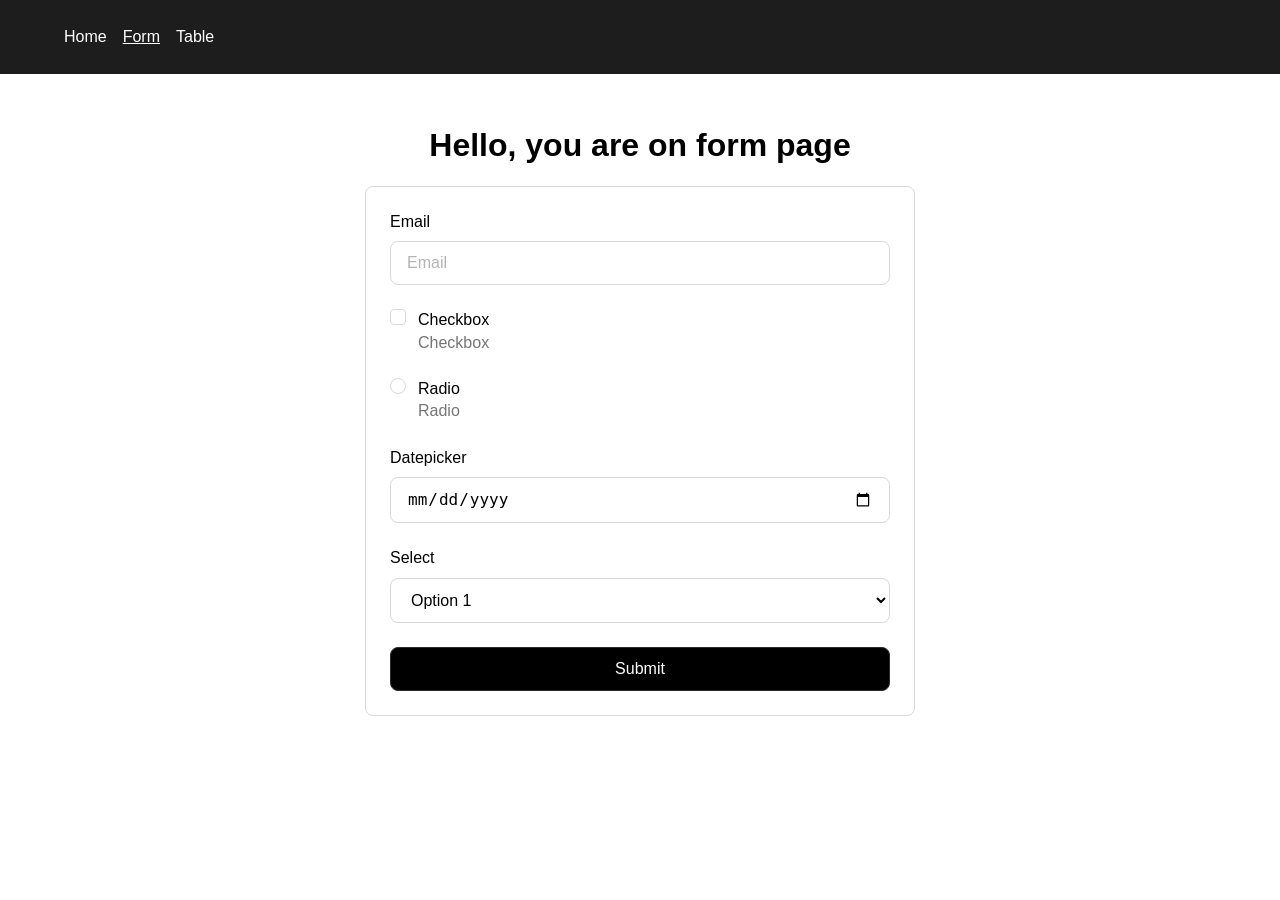
==== form.html @ 90ea9c31 "Homework 1" ====
<!DOCTYPE html>
<html lang="en">

<head>
    <meta charset="UTF-8">
    <meta name="viewport" content="width=device-width, initial-scale=1.0">
    <title>Form - Internet technologies</title>
    <link rel="stylesheet" href="style.css">
</head>

<body>
    <header>
        <nav>
            <ul>
                <li class="list-item"><a href="./index.html">Home</a></li>
                <li class="list-item"><a class="active" href="form.html">Form</a></li>
                <li class="list-item"><a href="table.html">Table</a></li>
            </ul>
        </nav>
    </header>

    <main>
        <h1>Hello, you are on form page</h1>
        <form>
            <div class="form-group">
                <label for="email">Email</label>
                <input type="email" id="email" name="email" placeholder="Email" required class="input">
            </div>
            <div class="checkbox-group">
                <input type="checkbox" id="checkbox" name="checkbox">
                <div>
                    <label for="checkbox">Checkbox</label>
                    <label for="checkbox" class="sub-label">Checkbox</label>
                </div>
            </div>
            <div class="checkbox-group">
                <input type="radio" id="radio" name="radio">
                <div>
                    <label for="radio">Radio</label>
                    <label for="radio" class="sub-label">Radio</label>
                </div>
            </div>
            <div class="form-group">
                <label for="datepicker">Datepicker</label>
                <input type="date" id="datepicker" name="datepicker" class="input">
            </div>
            <div class="form-group">
                <label for="select">Select</label>
                <select id="select" name="select" class="input">
                    <option value="option1">Option 1</option>
                    <option value="option2">Option 2</option>
                    <option value="option3">Option 3</option>
                </select>
            </div>
            <button type="submit" class="submit">Submit</button>
        </form>
    </main>
</body>

</html>
---- style.css ----
body {
    margin: 0;
    padding: 0;
    font-family: Inter, sans-serif;
}

header {
    background-color: #1D1D1D;
    padding: 28px 64px;
}

nav ul {
    list-style: none;
    display: flex;
    flex-wrap: wrap;
    padding: 0;
    margin: 0;
    gap: 16px;
}

.list-item {
    margin: 0;
    padding: 0;
}

.list-item a {
    color: #FFFFFF;
}

a {
    text-decoration: none;
}

a:hover {
    text-decoration: underline;
}

nav a.active {
    text-decoration: underline;
}

main {
    display: flex;
    flex-direction: column;
    align-items: center;
    justify-content: center;
    padding: 32px;
    animation: fadeIn 0.25s ease-in;
    position: relative;
}

@keyframes fadeIn {
    from { opacity: 0; top:20px; }
    to { opacity: 1; top: 0; }
}

h1 {
    font-size: 32px;
    line-height: normal;
    word-spacing: normal;
    font-weight: 700;
}

label {
    font-size: 16px;
    line-height: 140%;
    color: #000000;
}

.sub-label{
    color:#757575;
}

form {
    border-radius: 8px;
    border-color: #D9D9D9;
    border-width: 1px;
    border-style: solid;
    padding: 24px;
    width:500px;
    gap:24px;
    display: flex;
    flex-direction: column;
}
.form-group {
    display: flex;
    flex-direction: column;
    gap: 8px;
}

.checkbox-group {
    display: flex;
    gap:12px
}
.checkbox-group label {
display: block;}

.form-group .input {
    padding: 12px 16px;
    font-size: 16px;
    line-height: 100%;
    border-radius: 8px;
    border: 1px solid #D9D9D9;
    background-color: white;
}


.form-group .input::placeholder {
    color: #B3B3B3;
}

input[type="checkbox"] {
    appearance: none;
    width: 16px;
    height: 16px;
    border: 1px solid #D9D9D9;
    border-radius: 4px;
    cursor: pointer;
    background-color: white;
    display: grid;
    place-content: center;
    margin: 0;
    flex-shrink: 0;
}

input[type="checkbox"]:checked {
    background-color: #000;
    border-color: #000;
}

input[type="checkbox"]:checked::after {
    content: "";
    width: 10px;
    height: 10px;
    
    background-image: url('data:image/svg+xml,%3Csvg%20width%3D%2213%22%20height%3D%229%22%20viewBox%3D%220%200%2013%209%22%20fill%3D%22none%22%20xmlns%3D%22http%3A%2F%2Fwww.w3.org%2F2000%2Fsvg%22%3E%0A%3Cpath%20d%3D%22M11.4667%200.799988L4.13338%208.13332L0.800049%204.79999%22%20stroke%3D%22%23F5F5F5%22%20stroke-width%3D%221.6%22%20stroke-linecap%3D%22round%22%20stroke-linejoin%3D%22round%22%2F%3E%0A%3C%2Fsvg%3E%0A');
    background-size: contain;
    background-repeat: no-repeat;
    background-position: center;
}

.text-input {
    border-radius: 8px;
    border-color: #D9D9D9;
    border-width: 1px;
    border-style: solid;
    padding: 12px 16px;
}

.table-container {
    width: 100%;
    max-width: 900px;
}

table {
    width: 100%;
    border-collapse: collapse;
    background-color: white;
    box-shadow: 0 4px 15px rgba(0, 0, 0, 0.05);
    border-radius: 8px;
}

th {
    background-color: #1D1D1D;
    color: white;
    padding: 16px;
    text-align: left;
    font-weight: 600;
}

td {
    padding: 16px;
    border-bottom: 1px solid #E5E7EB;
    vertical-align: middle;
}

tr:last-child td {
    border-bottom: none;
}

tr {
    opacity: 0.8;
    transition: opacity 0.3s ease, background-color 0.3s ease;
}

tr:hover {
    background-color: #F9FAFB;
    opacity: 1;
}

th:nth-child(3), td:nth-child(3) {
    width: 200px; 
}

.media-preview {
    border-radius: 4px;
    max-width: 250px; 
    max-height: 250px;
    object-fit: cover;
}

.action-btn {
    background-color: #1D1D1D;
    color: white;
    padding: 8px 16px;
    border: none;
    border-radius: 4px;
    cursor: pointer;
    font-size: 14px;
    transition: background-color 0.2s;
}

.action-btn:hover {
    background-color: #333;
}



input[type="radio"] {
    appearance: none;
    width: 16px;
    height: 16px;
    border: 1px solid #D9D9D9;
    border-radius: 100%;
    cursor: pointer;
    background-color: white;
    display: grid;
    place-content: center;
    margin: 0;
    flex-shrink: 0;
}

input[type="radio"]:checked {
    border-color: #000;
}

input[type="radio"]:checked::after {
    content: "";
    width: 10px;
    height: 10px;
    background-color: #000;
    border-radius: 100%;
}

.submit {
    background-color: #000;
    color: #FFF;
    padding:12px;
    border: 1px solid #2C2C2C;
    border-radius: 8px;
    transition: background-color 0.15s ease;
    font-size: 16px;
}

.submit:hover {
    background-color: #333333;
    cursor: pointer;
}
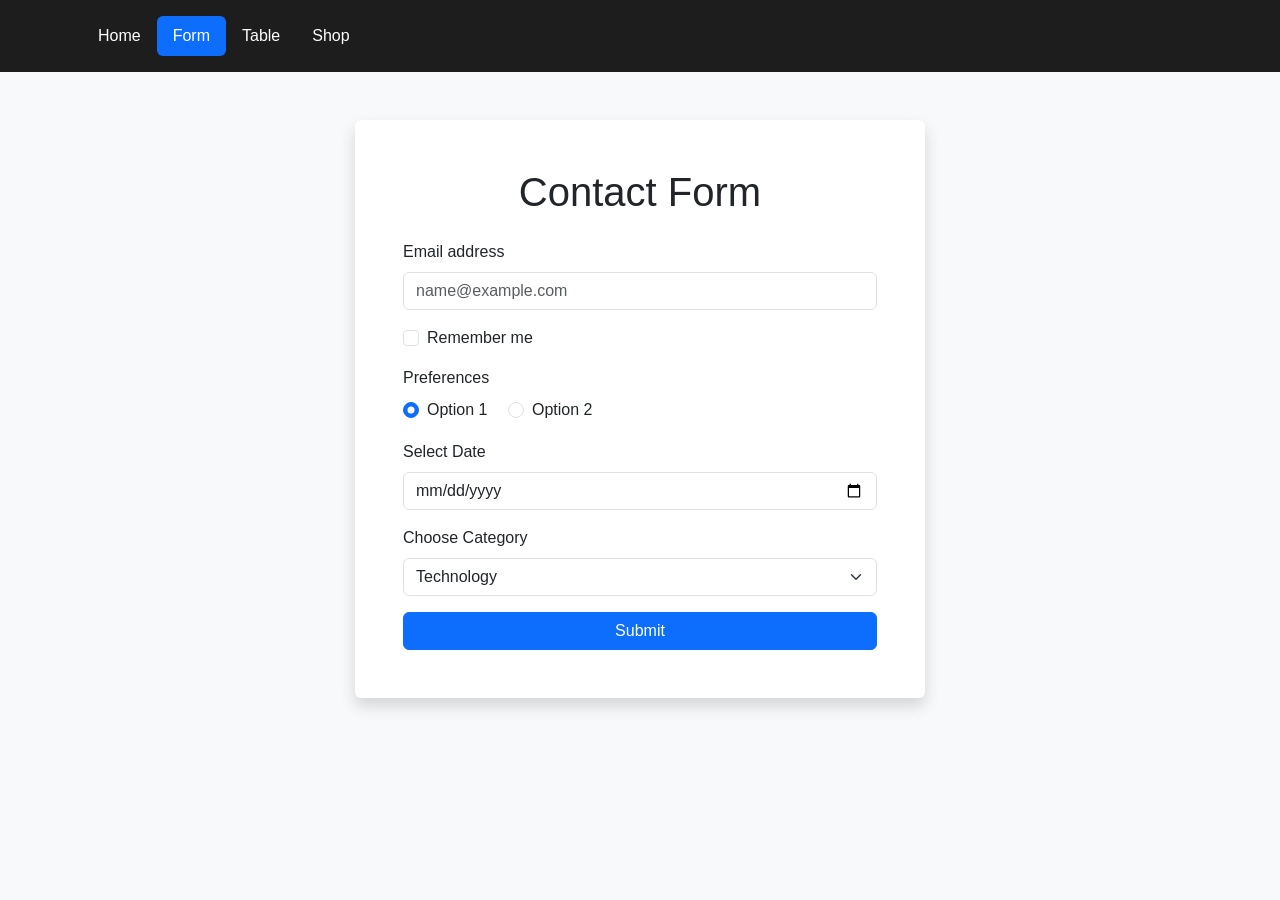
==== commit 075ceecd: "hw2" ====
--- a/form.html
+++ b/form.html
@@ -1,60 +1,72 @@
 <!DOCTYPE html>
 <html lang="en">
-
 <head>
     <meta charset="UTF-8">
     <meta name="viewport" content="width=device-width, initial-scale=1.0">
-    <title>Form - Internet technologies</title>
+    <title>Form - Internet Technologies</title>
+    <link href="https://cdn.jsdelivr.net/npm/bootstrap@5.3.8/dist/css/bootstrap.min.css" rel="stylesheet">
     <link rel="stylesheet" href="style.css">
 </head>
-
-<body>
-    <header>
-        <nav>
-            <ul>
-                <li class="list-item"><a href="./index.html">Home</a></li>
-                <li class="list-item"><a class="active" href="form.html">Form</a></li>
-                <li class="list-item"><a href="table.html">Table</a></li>
+<body class="bg-light">
+    <header class="bg-dark p-3">
+        <nav class="container">
+            <ul class="nav nav-pills">
+                <li class="nav-item"><a class="nav-link text-white" href="index.html">Home</a></li>
+                <li class="nav-item"><a class="nav-link active" href="form.html">Form</a></li>
+                <li class="nav-item"><a class="nav-link text-white" href="table.html">Table</a></li>
+                <li class="nav-item"><a class="nav-link text-white" href="shop.html">Shop</a></li>
             </ul>
         </nav>
     </header>
 
-    <main>
-        <h1>Hello, you are on form page</h1>
-        <form>
-            <div class="form-group">
-                <label for="email">Email</label>
-                <input type="email" id="email" name="email" placeholder="Email" required class="input">
+    <main class="container my-5">
+        <div class="row justify-content-center">
+            <div class="col-md-6 bg-white p-5 rounded shadow">
+                <h1 class="text-center mb-4">Contact Form</h1>
+                <form id="contactForm">
+                    <div class="mb-3">
+                        <label for="email" class="form-label">Email address</label>
+                        <input type="email" class="form-control" id="email" placeholder="name@example.com" required>
+                    </div>
+                    
+                    <div class="mb-3 form-check">
+                        <input type="checkbox" class="form-check-input" id="checkbox">
+                        <label class="form-check-label" for="checkbox">Remember me</label>
+                    </div>
+
+                    <div class="mb-3">
+                        <label class="form-label d-block">Preferences</label>
+                        <div class="form-check form-check-inline">
+                            <input class="form-check-input" type="radio" name="radio" id="radio1" value="option1" checked>
+                            <label class="form-check-label" for="radio1">Option 1</label>
+                        </div>
+                        <div class="form-check form-check-inline">
+                            <input class="form-check-input" type="radio" name="radio" id="radio2" value="option2">
+                            <label class="form-check-label" for="radio2">Option 2</label>
+                        </div>
+                    </div>
+
+                    <div class="mb-3">
+                        <label for="datepicker" class="form-label">Select Date</label>
+                        <input type="date" id="datepicker" class="form-control">
+                    </div>
+
+                    <div class="mb-3">
+                        <label for="select" class="form-label">Choose Category</label>
+                        <select id="select" class="form-select">
+                            <option value="option1">Technology</option>
+                            <option value="option2">Lifestyle</option>
+                            <option value="option3">Science</option>
+                        </select>
+                    </div>
+
+                    <button type="submit" class="btn btn-primary w-100">Submit</button>
+                </form>
             </div>
-            <div class="checkbox-group">
-                <input type="checkbox" id="checkbox" name="checkbox">
-                <div>
-                    <label for="checkbox">Checkbox</label>
-                    <label for="checkbox" class="sub-label">Checkbox</label>
-                </div>
-            </div>
-            <div class="checkbox-group">
-                <input type="radio" id="radio" name="radio">
-                <div>
-                    <label for="radio">Radio</label>
-                    <label for="radio" class="sub-label">Radio</label>
-                </div>
-            </div>
-            <div class="form-group">
-                <label for="datepicker">Datepicker</label>
-                <input type="date" id="datepicker" name="datepicker" class="input">
-            </div>
-            <div class="form-group">
-                <label for="select">Select</label>
-                <select id="select" name="select" class="input">
-                    <option value="option1">Option 1</option>
-                    <option value="option2">Option 2</option>
-                    <option value="option3">Option 3</option>
-                </select>
-            </div>
-            <button type="submit" class="submit">Submit</button>
-        </form>
+        </div>
     </main>
+
+    <script src="https://cdn.jsdelivr.net/npm/bootstrap@5.3.2/dist/js/bootstrap.bundle.min.js"></script>
+    <script src="script.js"></script>
 </body>
-
 </html>
--- a/style.css
+++ b/style.css
@@ -1,258 +1,79 @@
 body {
-    margin: 0;
-    padding: 0;
-    font-family: Inter, sans-serif;
-}
-
-header {
-    background-color: #1D1D1D;
-    padding: 28px 64px;
-}
-
-nav ul {
-    list-style: none;
-    display: flex;
-    flex-wrap: wrap;
-    padding: 0;
-    margin: 0;
-    gap: 16px;
-}
-
-.list-item {
-    margin: 0;
-    padding: 0;
-}
-
-.list-item a {
-    color: #FFFFFF;
-}
-
-a {
-    text-decoration: none;
-}
-
-a:hover {
-    text-decoration: underline;
-}
-
-nav a.active {
-    text-decoration: underline;
+    font-family: 'Inter', sans-serif;
 }
 
 main {
-    display: flex;
-    flex-direction: column;
-    align-items: center;
-    justify-content: center;
-    padding: 32px;
-    animation: fadeIn 0.25s ease-in;
-    position: relative;
+    animation: fadeIn 0.5s ease-in;
 }
 
 @keyframes fadeIn {
-    from { opacity: 0; top:20px; }
-    to { opacity: 1; top: 0; }
+    from {
+        opacity: 0;
+        transform: translateY(20px);
+    }
+
+    to {
+        opacity: 1;
+        transform: translateY(0);
+    }
 }
 
-h1 {
-    font-size: 32px;
-    line-height: normal;
-    word-spacing: normal;
-    font-weight: 700;
+.reveal {
+    opacity: 0;
+    transform: translateY(30px);
+    transition: all 0.8s ease-out;
 }
 
-label {
-    font-size: 16px;
-    line-height: 140%;
-    color: #000000;
+.reveal.active {
+    opacity: 1;
+    transform: translateY(0);
 }
 
-.sub-label{
-    color:#757575;
+.product-card {
+    transition: transform 0.3s, box-shadow 0.3s;
+    cursor: pointer;
 }
 
-form {
-    border-radius: 8px;
-    border-color: #D9D9D9;
-    border-width: 1px;
-    border-style: solid;
-    padding: 24px;
-    width:500px;
-    gap:24px;
-    display: flex;
-    flex-direction: column;
-}
-.form-group {
-    display: flex;
-    flex-direction: column;
-    gap: 8px;
+.product-card:hover {
+    transform: translateY(-5px);
+    box-shadow: 0 10px 20px rgba(0, 0, 0, 0.1) !important;
 }
 
-.checkbox-group {
-    display: flex;
-    gap:12px
-}
-.checkbox-group label {
-display: block;}
-
-.form-group .input {
-    padding: 12px 16px;
-    font-size: 16px;
-    line-height: 100%;
-    border-radius: 8px;
-    border: 1px solid #D9D9D9;
-    background-color: white;
+header.bg-dark {
+    background-color: #1D1D1D !important;
 }
 
-
-.form-group .input::placeholder {
-    color: #B3B3B3;
+.nav-link.active {
+    background-color: #0d6efd !important;
 }
 
-input[type="checkbox"] {
-    appearance: none;
-    width: 16px;
-    height: 16px;
-    border: 1px solid #D9D9D9;
-    border-radius: 4px;
-    cursor: pointer;
-    background-color: white;
-    display: grid;
-    place-content: center;
-    margin: 0;
-    flex-shrink: 0;
+.img-thumbnail {
+    transition: transform 0.2s;
 }
 
-input[type="checkbox"]:checked {
-    background-color: #000;
-    border-color: #000;
+.img-thumbnail:hover {
+    transform: scale(1.1);
 }
 
-input[type="checkbox"]:checked::after {
-    content: "";
-    width: 10px;
-    height: 10px;
-    
-    background-image: url('data:image/svg+xml,%3Csvg%20width%3D%2213%22%20height%3D%229%22%20viewBox%3D%220%200%2013%209%22%20fill%3D%22none%22%20xmlns%3D%22http%3A%2F%2Fwww.w3.org%2F2000%2Fsvg%22%3E%0A%3Cpath%20d%3D%22M11.4667%200.799988L4.13338%208.13332L0.800049%204.79999%22%20stroke%3D%22%23F5F5F5%22%20stroke-width%3D%221.6%22%20stroke-linecap%3D%22round%22%20stroke-linejoin%3D%22round%22%2F%3E%0A%3C%2Fsvg%3E%0A');
-    background-size: contain;
-    background-repeat: no-repeat;
-    background-position: center;
+.reveal {
+    opacity: 0;
+    transform: translateY(30px);
+    transition: all 0.8s ease-out;
 }
 
-.text-input {
-    border-radius: 8px;
-    border-color: #D9D9D9;
-    border-width: 1px;
-    border-style: solid;
-    padding: 12px 16px;
+.reveal.active {
+    opacity: 1;
+    transform: translateY(0);
 }
 
-.table-container {
-    width: 100%;
-    max-width: 900px;
+.product-card {
+    transition: transform 0.3s;
+    cursor: pointer;
+    border-color: rgba(0,0,0,.125);
 }
 
-table {
-    width: 100%;
-    border-collapse: collapse;
-    background-color: white;
-    box-shadow: 0 4px 15px rgba(0, 0, 0, 0.05);
-    border-radius: 8px;
+.product-card:hover {
+    transform: scale(1.05);
+    border-color: #0d6efd;
 }
 
-th {
-    background-color: #1D1D1D;
-    color: white;
-    padding: 16px;
-    text-align: left;
-    font-weight: 600;
-}
-
-td {
-    padding: 16px;
-    border-bottom: 1px solid #E5E7EB;
-    vertical-align: middle;
-}
-
-tr:last-child td {
-    border-bottom: none;
-}
-
-tr {
-    opacity: 0.8;
-    transition: opacity 0.3s ease, background-color 0.3s ease;
-}
-
-tr:hover {
-    background-color: #F9FAFB;
-    opacity: 1;
-}
-
-th:nth-child(3), td:nth-child(3) {
-    width: 200px; 
-}
-
-.media-preview {
-    border-radius: 4px;
-    max-width: 250px; 
-    max-height: 250px;
-    object-fit: cover;
-}
-
-.action-btn {
-    background-color: #1D1D1D;
-    color: white;
-    padding: 8px 16px;
-    border: none;
-    border-radius: 4px;
-    cursor: pointer;
-    font-size: 14px;
-    transition: background-color 0.2s;
-}
-
-.action-btn:hover {
-    background-color: #333;
-}
-
-
-
-input[type="radio"] {
-    appearance: none;
-    width: 16px;
-    height: 16px;
-    border: 1px solid #D9D9D9;
-    border-radius: 100%;
-    cursor: pointer;
-    background-color: white;
-    display: grid;
-    place-content: center;
-    margin: 0;
-    flex-shrink: 0;
-}
-
-input[type="radio"]:checked {
-    border-color: #000;
-}
-
-input[type="radio"]:checked::after {
-    content: "";
-    width: 10px;
-    height: 10px;
-    background-color: #000;
-    border-radius: 100%;
-}
-
-.submit {
-    background-color: #000;
-    color: #FFF;
-    padding:12px;
-    border: 1px solid #2C2C2C;
-    border-radius: 8px;
-    transition: background-color 0.15s ease;
-    font-size: 16px;
-}
-
-.submit:hover {
-    background-color: #333333;
-    cursor: pointer;
-}
